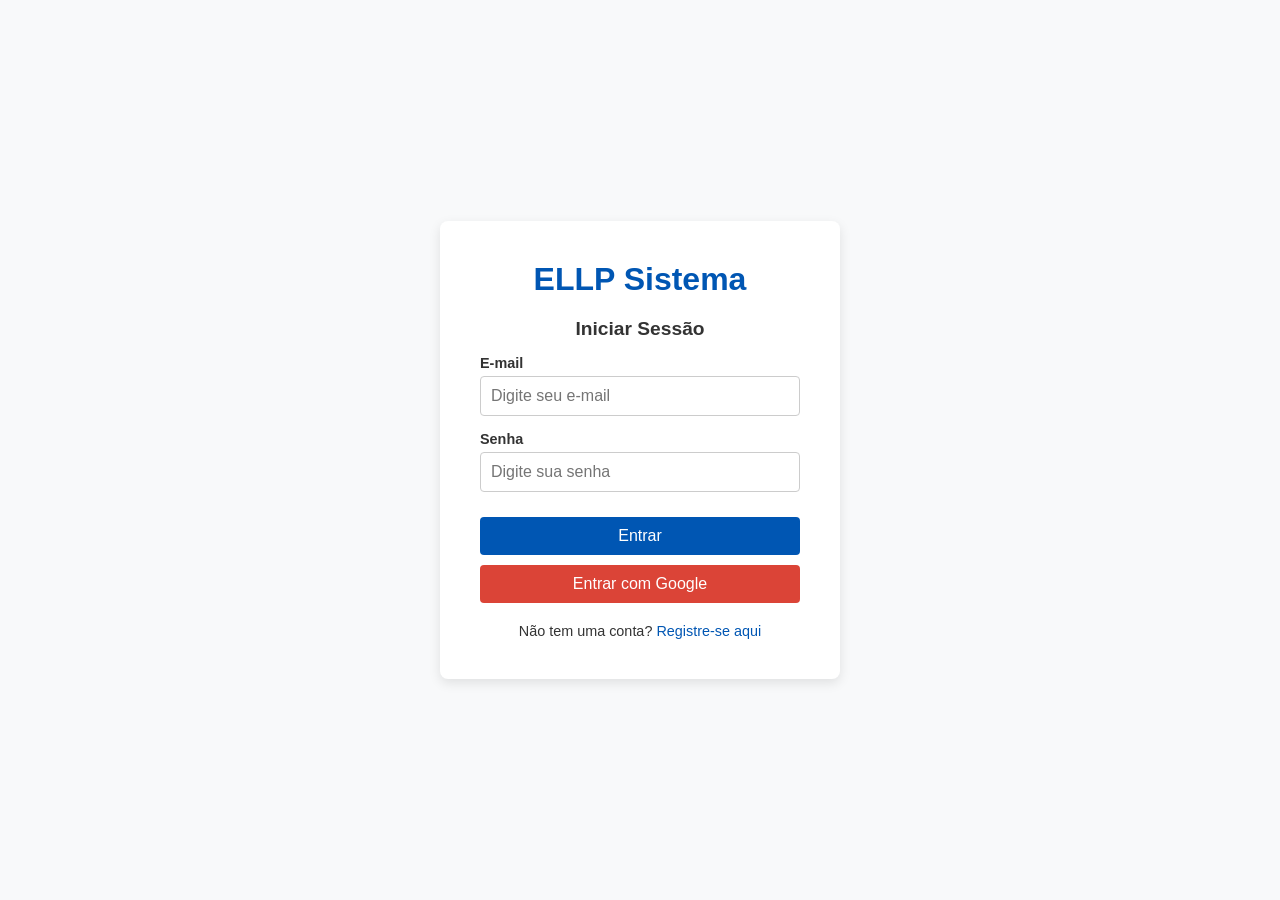
==== ellp_web/index.html @ 5b498539 "front" ====
<!DOCTYPE html>
<html lang="pt-BR">
<head>
    <meta charset="UTF-8">
    <meta name="viewport" content="width=device-width, initial-scale=1.0">
    <title>ELLP - Ensino Lúdico de Lógica e Programação</title>
    <link rel="stylesheet" href="css/style.css">
</head>
<body>
    <div class="auth-container">
        <div class="auth-box">
            <h1>ELLP Sistema</h1>
            
            <form id="login-form" class="active">
                <h2>Iniciar Sessão</h2>
                <div class="input-group">
                    <label for="login-email">E-mail</label>
                    <input type="email" id="login-email" placeholder="Digite seu e-mail">
                </div>
                <div class="input-group">
                    <label for="login-senha">Senha</label>
                    <input type="password" id="login-senha" placeholder="Digite sua senha">
                </div>
                <button type="submit" class="btn-primary">Entrar</button>
                <button type="button" id="btn-google" class="btn-google">Entrar com Google</button>
                <p class="toggle-text">Não tem uma conta? <a href="#" id="show-register">Registre-se aqui</a></p>
            </form>

            <form id="register-form" class="hidden">
                <h2>Registo de Utilizador</h2>
                <div class="input-group">
                    <label for="reg-nome">Nome Completo</label>
                    <input type="text" id="reg-nome" placeholder="Digite seu nome completo">
                </div>
                <div class="input-group">
                    <label for="reg-ra">Registro Acadêmico (RA)</label>
                    <input type="text" id="reg-ra" placeholder="Digite seu RA">
                </div>
                <div class="input-group">
                    <label for="reg-email">E-mail</label>
                    <input type="email" id="reg-email" placeholder="Digite seu e-mail">
                </div>
                <div class="input-group">
                    <label for="reg-senha">Senha</label>
                    <input type="password" id="reg-senha" placeholder="Crie uma senha (mín. 6 caracteres)">
                </div>
                <button type="submit" class="btn-primary">Criar Conta</button>
                <p class="toggle-text">Já possui uma conta? <a href="#" id="show-login">Faça login</a></p>
            </form>
        </div>
    </div>

    <script src="js/models/Usuario.js" defer></script>
    <script src="js/controllers/AuthController.js" defer></script>
    <script src="js/app.js" defer></script>
</body>
</html>
---- ellp_web/css/style.css ----
:root {
    --primary-color: #0056b3;
    --secondary-color: #f8f9fa;
    --text-color: #333;
    --border-color: #ccc;
    --google-color: #db4437;
}

* {
    margin: 0;
    padding: 0;
    box-sizing: border-box;
    font-family: 'Segoe UI', Tahoma, Geneva, Verdana, sans-serif;
}

body {
    background-color: var(--secondary-color);
    display: flex;
    justify-content: center;
    align-items: center;
    height: 100vh;
    color: var(--text-color);
}

.auth-container {
    background: #fff;
    padding: 40px;
    border-radius: 8px;
    box-shadow: 0 4px 12px rgba(0,0,0,0.1);
    width: 100%;
    max-width: 400px;
}

.auth-box h1 {
    text-align: center;
    color: var(--primary-color);
    margin-bottom: 20px;
}

form h2 {
    margin-bottom: 15px;
    font-size: 1.2rem;
    text-align: center;
}

.input-group {
    margin-bottom: 15px;
}

.input-group label {
    display: block;
    margin-bottom: 5px;
    font-weight: bold;
    font-size: 0.9rem;
}

.input-group input {
    width: 100%;
    padding: 10px;
    border: 1px solid var(--border-color);
    border-radius: 4px;
    font-size: 1rem;
}

.input-group input:focus {
    border-color: var(--primary-color);
    outline: none;
}

button {
    width: 100%;
    padding: 10px;
    border: none;
    border-radius: 4px;
    font-size: 1rem;
    cursor: pointer;
    margin-top: 10px;
    transition: background-color 0.3s;
}

.btn-primary {
    background-color: var(--primary-color);
    color: #fff;
}

.btn-primary:hover {
    background-color: #004494;
}

.btn-google {
    background-color: var(--google-color);
    color: #fff;
    margin-top: 10px;
}

.btn-google:hover {
    background-color: #c23321;
}

.toggle-text {
    text-align: center;
    margin-top: 20px;
    font-size: 0.9rem;
}

.toggle-text a {
    color: var(--primary-color);
    text-decoration: none;
}

.toggle-text a:hover {
    text-decoration: underline;
}

/* Classes para controle de visualização do JS */
.hidden {
    display: none;
}

.active {
    display: block;
}
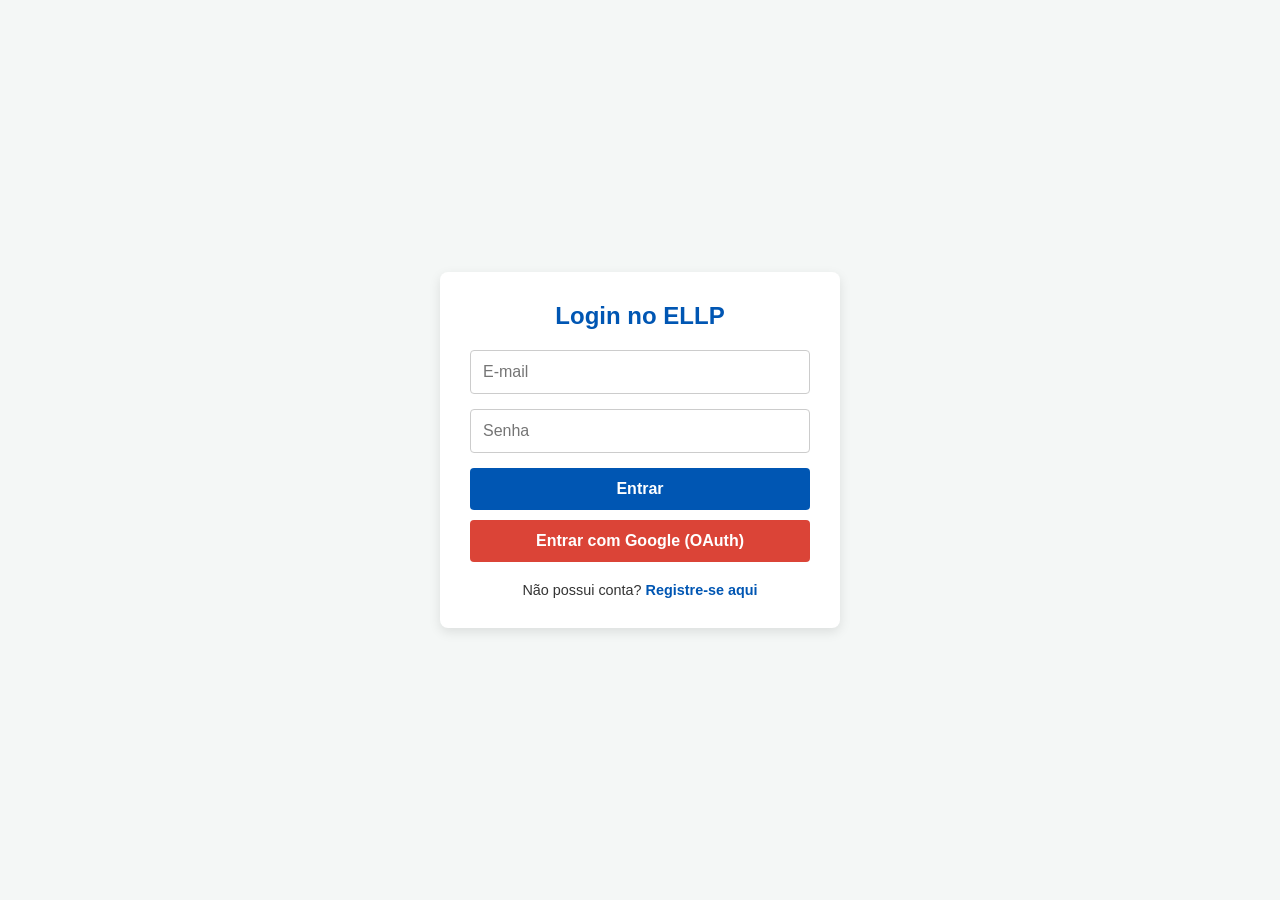
==== commit 0075653e: "Review" ====
--- a/ellp_web/index.html
+++ b/ellp_web/index.html
@@ -3,55 +3,38 @@
 <head>
     <meta charset="UTF-8">
     <meta name="viewport" content="width=device-width, initial-scale=1.0">
-    <title>ELLP - Ensino Lúdico de Lógica e Programação</title>
+    <title>ELLP - Acesso ao Sistema</title>
     <link rel="stylesheet" href="css/style.css">
 </head>
 <body>
-    <div class="auth-container">
-        <div class="auth-box">
-            <h1>ELLP Sistema</h1>
-            
-            <form id="login-form" class="active">
-                <h2>Iniciar Sessão</h2>
-                <div class="input-group">
-                    <label for="login-email">E-mail</label>
-                    <input type="email" id="login-email" placeholder="Digite seu e-mail">
-                </div>
-                <div class="input-group">
-                    <label for="login-senha">Senha</label>
-                    <input type="password" id="login-senha" placeholder="Digite sua senha">
-                </div>
+    <div class="container">
+        <div id="login-section" class="form-section active">
+            <h2>Login no ELLP</h2>
+            <form id="login-form">
+                <input type="email" id="login-email" placeholder="E-mail" required>
+                <input type="password" id="login-senha" placeholder="Senha" required>
                 <button type="submit" class="btn-primary">Entrar</button>
-                <button type="button" id="btn-google" class="btn-google">Entrar com Google</button>
-                <p class="toggle-text">Não tem uma conta? <a href="#" id="show-register">Registre-se aqui</a></p>
+                <button type="button" id="btn-google" class="btn-google">Entrar com Google (OAuth)</button>
             </form>
+            <p>Não possui conta? <a href="#" id="link-cadastro">Registre-se aqui</a></p>
+        </div>
 
-            <form id="register-form" class="hidden">
-                <h2>Registo de Utilizador</h2>
-                <div class="input-group">
-                    <label for="reg-nome">Nome Completo</label>
-                    <input type="text" id="reg-nome" placeholder="Digite seu nome completo">
-                </div>
-                <div class="input-group">
-                    <label for="reg-ra">Registro Acadêmico (RA)</label>
-                    <input type="text" id="reg-ra" placeholder="Digite seu RA">
-                </div>
-                <div class="input-group">
-                    <label for="reg-email">E-mail</label>
-                    <input type="email" id="reg-email" placeholder="Digite seu e-mail">
-                </div>
-                <div class="input-group">
-                    <label for="reg-senha">Senha</label>
-                    <input type="password" id="reg-senha" placeholder="Crie uma senha (mín. 6 caracteres)">
-                </div>
+        <div id="cadastro-section" class="form-section hidden">
+            <h2>Registro de Usuário</h2>
+            <form id="cadastro-form">
+                <input type="text" id="cad-nome" placeholder="Nome Completo" required>
+                <input type="text" id="cad-ra" placeholder="Registro Acadêmico (RA)" required>
+                <input type="email" id="cad-email" placeholder="E-mail" required>
+                <input type="password" id="cad-senha" placeholder="Senha" required>
                 <button type="submit" class="btn-primary">Criar Conta</button>
-                <p class="toggle-text">Já possui uma conta? <a href="#" id="show-login">Faça login</a></p>
+                <button type="button" class="btn-google">Cadastrar com Google</button>
             </form>
+            <p>Já possui conta? <a href="#" id="link-login">Faça Login</a></p>
         </div>
     </div>
 
-    <script src="js/models/Usuario.js" defer></script>
-    <script src="js/controllers/AuthController.js" defer></script>
+    <script src="js/usuarios.js" defer></script>
+    <script src="js/AuthController.js" defer></script>
     <script src="js/app.js" defer></script>
 </body>
 </html>
--- a/ellp_web/css/style.css
+++ b/ellp_web/css/style.css
@@ -1,122 +1,277 @@
-:root {
-    --primary-color: #0056b3;
-    --secondary-color: #f8f9fa;
-    --text-color: #333;
-    --border-color: #ccc;
-    --google-color: #db4437;
-}
-
 * {
+    box-sizing: border-box;
     margin: 0;
     padding: 0;
-    box-sizing: border-box;
     font-family: 'Segoe UI', Tahoma, Geneva, Verdana, sans-serif;
 }
 
 body {
-    background-color: var(--secondary-color);
+    background-color: #f4f7f6;
     display: flex;
     justify-content: center;
     align-items: center;
-    height: 100vh;
-    color: var(--text-color);
-}
-
-.auth-container {
-    background: #fff;
-    padding: 40px;
+    min-height: 100vh;
+    flex-direction: column;
+}
+
+/* =========================================
+   Estilos da Tela de Autenticação (Login)
+   ========================================= */
+.container {
+    background: #ffffff;
+    padding: 30px;
     border-radius: 8px;
     box-shadow: 0 4px 12px rgba(0,0,0,0.1);
     width: 100%;
     max-width: 400px;
 }
 
-.auth-box h1 {
+h2 {
     text-align: center;
-    color: var(--primary-color);
     margin-bottom: 20px;
-}
-
-form h2 {
+    color: #0056b3;
+}
+
+input, select {
+    width: 100%;
+    padding: 12px;
     margin-bottom: 15px;
-    font-size: 1.2rem;
-    text-align: center;
-}
-
-.input-group {
-    margin-bottom: 15px;
-}
-
-.input-group label {
-    display: block;
-    margin-bottom: 5px;
-    font-weight: bold;
-    font-size: 0.9rem;
-}
-
-.input-group input {
-    width: 100%;
-    padding: 10px;
-    border: 1px solid var(--border-color);
+    border: 1px solid #ccc;
     border-radius: 4px;
     font-size: 1rem;
-}
-
-.input-group input:focus {
-    border-color: var(--primary-color);
+    transition: border-color 0.3s;
+}
+
+input:focus, select:focus {
+    border-color: #0056b3;
     outline: none;
 }
 
 button {
     width: 100%;
-    padding: 10px;
+    padding: 12px;
     border: none;
     border-radius: 4px;
+    cursor: pointer;
+    font-weight: bold;
     font-size: 1rem;
-    cursor: pointer;
+    margin-bottom: 10px;
+    transition: background-color 0.3s;
+}
+
+.btn-primary { 
+    background-color: #0056b3; 
+    color: white; 
+}
+
+.btn-primary:hover { 
+    background-color: #004494; 
+}
+
+.btn-secondary { 
+    background-color: #6c757d; 
+    color: white; 
+}
+
+.btn-secondary:hover { 
+    background-color: #5a6268; 
+}
+
+.btn-google { 
+    background-color: #db4437; 
+    color: white; 
+}
+
+.btn-google:hover { 
+    background-color: #c23321; 
+}
+
+p { 
+    text-align: center; 
+    margin-top: 10px; 
+    font-size: 0.9em; 
+    color: #333; 
+}
+
+a { 
+    color: #0056b3; 
+    text-decoration: none; 
+    font-weight: bold; 
+}
+
+a:hover { 
+    text-decoration: underline; 
+}
+
+/* =========================================
+   Classes Utilitárias de Estado
+   ========================================= */
+.hidden { display: none; }
+.active { display: block; }
+
+/* =========================================
+   Estrutura do Dashboard (SPA)
+   ========================================= */
+.dashboard-body {
+    flex-direction: row;
+    align-items: flex-start;
+    justify-content: flex-start;
+    background-color: #f4f7f6;
+}
+
+.sidebar {
+    width: 250px;
+    height: 100vh;
+    background-color: #0056b3;
+    color: white;
+    display: flex;
+    flex-direction: column;
+    position: fixed;
+    top: 0;
+    left: 0;
+}
+
+.sidebar-header {
+    padding: 20px;
+    text-align: center;
+    border-bottom: 1px solid rgba(255,255,255,0.1);
+}
+
+.sidebar-nav {
+    flex: 1;
+    display: flex;
+    flex-direction: column;
+    padding: 20px 0;
+}
+
+.nav-btn {
+    background: transparent;
+    color: #e0e0e0;
+    text-align: left;
+    padding: 15px 20px;
+    border-radius: 0;
+    margin: 0;
+    font-weight: normal;
+    border-left: 4px solid transparent;
+}
+
+.nav-btn:hover, .nav-btn.active {
+    background-color: rgba(255,255,255,0.1);
+    color: white;
+    border-left: 4px solid #fff;
+}
+
+.sidebar-footer {
+    padding: 20px;
+}
+
+.main-content {
+    margin-left: 250px; /* Compensa a largura da sidebar */
+    padding: 40px;
+    width: calc(100% - 250px);
+}
+
+.module-section {
+    animation: fadeIn 0.3s ease-in-out;
+}
+
+.module-section h1 {
+    color: #333;
+    margin-bottom: 25px;
+}
+
+/* =========================================
+   Cards e Layouts de Grade
+   ========================================= */
+.card {
+    background: white;
+    padding: 20px;
+    border-radius: 8px;
+    box-shadow: 0 2px 4px rgba(0,0,0,0.1);
+    margin-bottom: 20px;
+}
+
+.card h3, .card h4 {
+    color: #0056b3;
+    margin-bottom: 10px;
+}
+
+.card p, .card ul {
+    text-align: left;
+    margin-bottom: 15px;
+    color: #555;
+}
+
+.card ul {
+    list-style: none;
+}
+
+.card ul li {
+    margin-bottom: 8px;
+}
+
+.card-grid {
+    display: grid;
+    grid-template-columns: 1fr 1fr;
+    gap: 20px;
+}
+
+/* =========================================
+   Tabelas de Dados e Formulários Inline
+   ========================================= */
+.data-table {
+    width: 100%;
+    border-collapse: collapse;
     margin-top: 10px;
-    transition: background-color 0.3s;
-}
-
-.btn-primary {
-    background-color: var(--primary-color);
-    color: #fff;
-}
-
-.btn-primary:hover {
-    background-color: #004494;
-}
-
-.btn-google {
-    background-color: var(--google-color);
-    color: #fff;
-    margin-top: 10px;
-}
-
-.btn-google:hover {
-    background-color: #c23321;
-}
-
-.toggle-text {
-    text-align: center;
-    margin-top: 20px;
-    font-size: 0.9rem;
-}
-
-.toggle-text a {
-    color: var(--primary-color);
-    text-decoration: none;
-}
-
-.toggle-text a:hover {
-    text-decoration: underline;
-}
-
-/* Classes para controle de visualização do JS */
-.hidden {
-    display: none;
-}
-
-.active {
-    display: block;
+}
+
+.data-table th, .data-table td {
+    padding: 12px;
+    text-align: left;
+    border-bottom: 1px solid #eee;
+}
+
+.data-table th {
+    background-color: #f8f9fa;
+    color: #333;
+}
+
+.inline-form {
+    display: flex;
+    gap: 10px;
+    margin-bottom: 20px;
+}
+
+.inline-form input {
+    margin-bottom: 0;
+}
+
+.badge {
+    padding: 5px 10px;
+    border-radius: 20px;
+    font-size: 0.8rem;
+    font-weight: bold;
+}
+
+.badge-tutor { background-color: #28a745; color: white; }
+.badge-none { background-color: #dc3545; color: white; }
+.btn-small { padding: 6px 12px; font-size: 0.8rem; width: auto; margin-bottom: 0; }
+
+@keyframes fadeIn {
+    from { opacity: 0; transform: translateY(10px); }
+    to { opacity: 1; transform: translateY(0); }
+}
+
+/* Responsividade para telas menores */
+@media (max-width: 768px) {
+    .card-grid {
+        grid-template-columns: 1fr;
+    }
+    .sidebar {
+        width: 200px;
+    }
+    .main-content {
+        margin-left: 200px;
+        width: calc(100% - 200px);
+    }
 }
